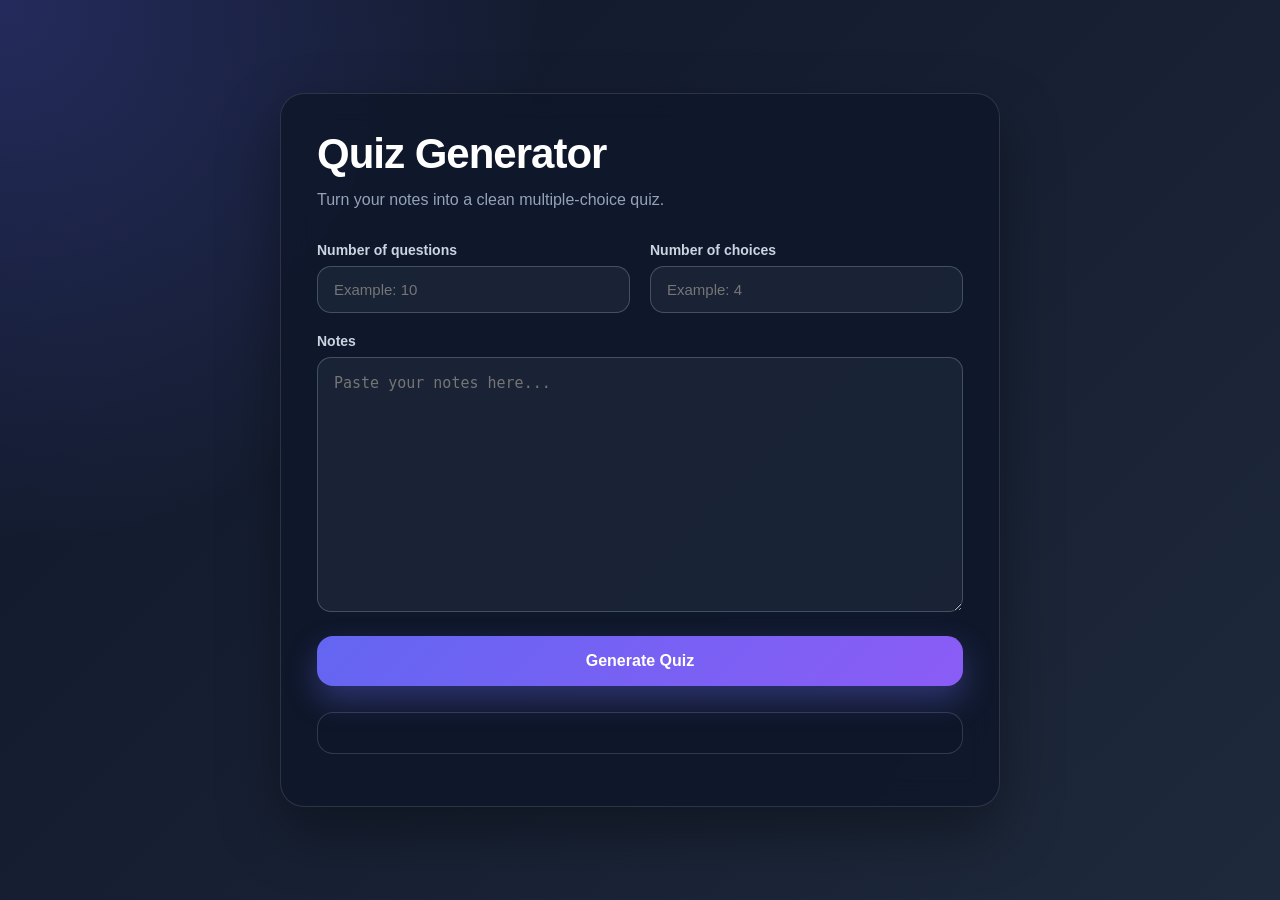
==== docs/index.html @ 702b1662 "moved html to docs folder" ====
<!-- WEBSITE LAYOUT GENERATED BY CHATGPT-->
<!-- JAVASCRIPT WRITTEN BY ME WITH THE HELP OF GPT-->

<!DOCTYPE html>
<html>

<head>
  <title>Java Webpage</title>

  <style>
    * {
      box-sizing: border-box;
    }

    body {
      margin: 0;
      min-height: 100vh;
      font-family: Arial, Helvetica, sans-serif;
      background:
        radial-gradient(circle at top left, rgba(99, 102, 241, 0.25), transparent 35%),
        linear-gradient(135deg, #0f172a, #1e293b);
      color: #e5e7eb;
      display: flex;
      justify-content: center;
      align-items: center;
      padding: 40px 20px;
    }

    .container {
      width: 100%;
      max-width: 720px;
    }

    .card {
      background: rgba(15, 23, 42, 0.85);
      border: 1px solid rgba(255, 255, 255, 0.12);
      border-radius: 24px;
      padding: 36px;
      box-shadow: 0 25px 60px rgba(0, 0, 0, 0.35);
      backdrop-filter: blur(14px);
    }

    h1 {
      margin: 0 0 10px;
      font-size: 42px;
      letter-spacing: -1px;
      color: #ffffff;
    }

    .subtitle {
      margin: 0 0 30px;
      color: #94a3b8;
      font-size: 16px;
      line-height: 1.5;
    }

    form {
      display: grid;
      gap: 20px;
    }

    .row {
      display: grid;
      grid-template-columns: 1fr 1fr;
      gap: 20px;
    }

    .field {
      display: flex;
      flex-direction: column;
      gap: 8px;
    }

    label {
      font-size: 14px;
      font-weight: 700;
      color: #cbd5e1;
    }

    input,
    textarea {
      width: 100%;
      border: 1px solid rgba(148, 163, 184, 0.35);
      border-radius: 14px;
      padding: 14px 16px;
      background: rgba(30, 41, 59, 0.75);
      color: #f8fafc;
      font-size: 15px;
      outline: none;
      transition: border-color 0.2s ease, box-shadow 0.2s ease, background 0.2s ease;
    }

    input:focus,
    textarea:focus {
      border-color: #818cf8;
      box-shadow: 0 0 0 4px rgba(129, 140, 248, 0.18);
      background: rgba(30, 41, 59, 0.95);
    }

    textarea {
      min-height: 220px;
      resize: vertical;
      line-height: 1.5;
    }

    button {
      margin-top: 24px;
      width: 100%;
      border: none;
      border-radius: 16px;
      padding: 16px 20px;
      background: linear-gradient(135deg, #6366f1, #8b5cf6);
      color: white;
      font-size: 16px;
      font-weight: 800;
      cursor: pointer;
      box-shadow: 0 14px 30px rgba(99, 102, 241, 0.35);
      transition: transform 0.2s ease, box-shadow 0.2s ease, opacity 0.2s ease;
    }

    button:hover {
      transform: translateY(-2px);
      box-shadow: 0 18px 40px rgba(99, 102, 241, 0.45);
    }

    button:active {
      transform: translateY(0);
      opacity: 0.9;
    }

    #result {
      margin-top: 26px;
      padding: 20px;
      border-radius: 16px;
      background: rgba(15, 23, 42, 0.7);
      border: 1px solid rgba(148, 163, 184, 0.25);
      color: #e2e8f0;
      line-height: 1.6;
      white-space: pre-wrap;
    }

    @media (max-width: 650px) {
      .card {
        padding: 26px;
      }

      h1 {
        font-size: 34px;
      }

      .row {
        grid-template-columns: 1fr;
      }
    }
  </style>
</head>

<body>
  <div class="container">
    <div class="card">
      <h1>Quiz Generator</h1>
      <p class="subtitle">Turn your notes into a clean multiple-choice quiz.</p>

      <form>
        <div class="row">
          <div class="field">
            <label for="numQuestions">Number of questions</label>
            <input type="text" id="numQuestions" name="numQuestions" size="5" placeholder="Example: 10">
          </div>

          <div class="field">
            <label for="numChoices">Number of choices</label>
            <input type="text" id="numChoices" name="numChoices" maxlength="10" size="5" placeholder="Example: 4">
          </div>
        </div>

        <div class="field">
          <label for="notes">Notes</label>
          <textarea id="notes" name="notes" rows="10" cols="30" placeholder="Paste your notes here..."></textarea>
        </div>
      </form>

      <button onclick="send()">Generate Quiz</button>

      <p id="result"></p>
    </div>
  </div>

  <script>
    async function send() {
      const numQuestions = document.getElementById("numQuestions").value;
      const numChoices = document.getElementById("numChoices").value;
      const notes = document.getElementById("notes").value;

      const response = await fetch("https://harvest-oversight-tropics.ngrok-free.dev/api/message", {
        method: "POST",
        headers: {
          "Content-Type": "application/json"
        },
        body: JSON.stringify({
          numQuestions: numQuestions,
          numChoices: numChoices,
          notes: notes
        })
      })
      const data = await response.json();

      document.getElementById("result").innerText = data.reply;
    }
  </script>
</body>

</html>
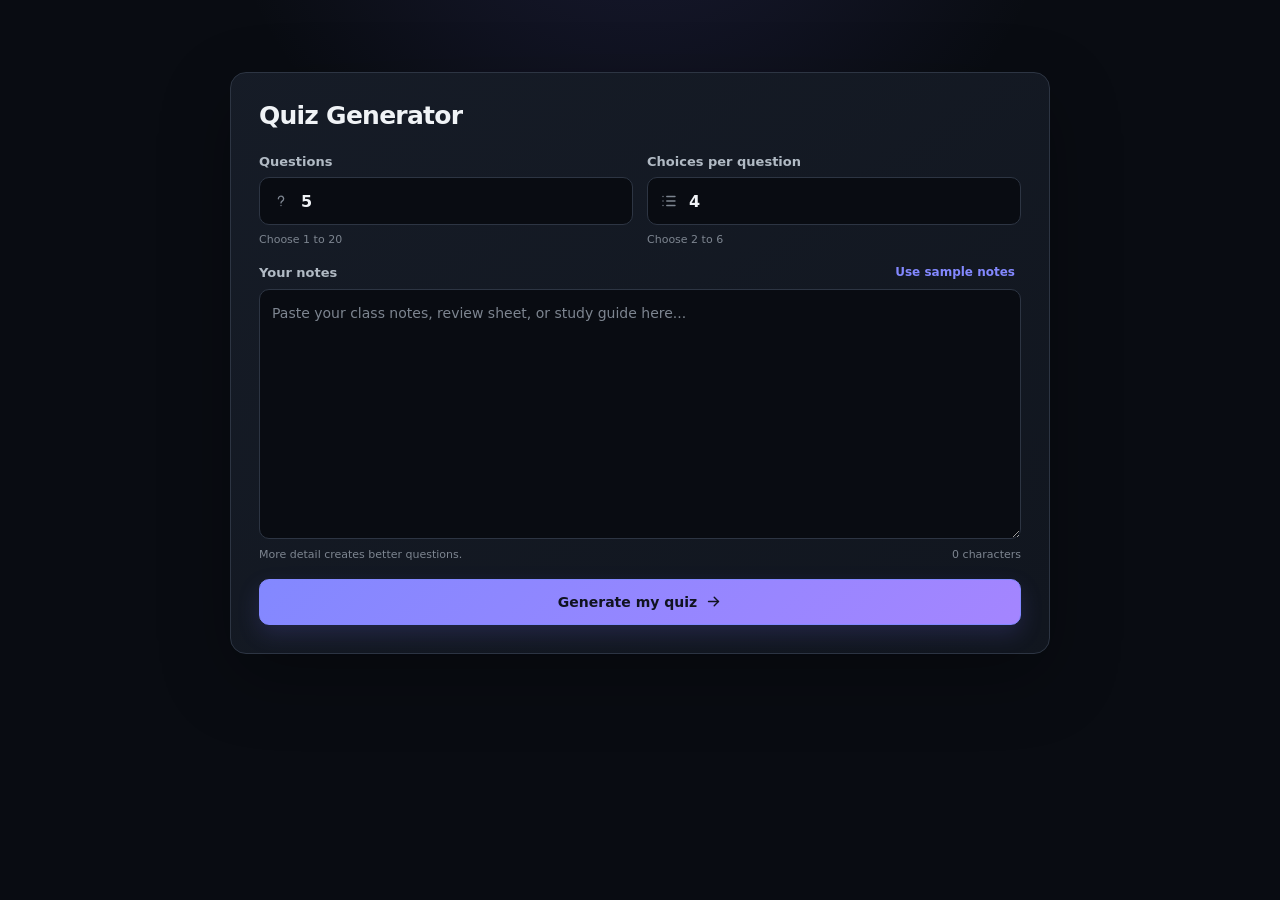
==== commit a4122965: "completely revamped website" ====
--- a/docs/index.html
+++ b/docs/index.html
@@ -1,198 +1,158 @@
-<!-- WEBSITE LAYOUT GENERATED BY CHATGPT-->
-<!-- JAVASCRIPT WRITTEN BY ME WITH THE HELP OF GPT-->
+<!-- WEBSITE DESIGN GENERATED WITH HELP FROM CHATGPT -->
+<!-- JAVASCRIPT WRITTEN BY ME WITH THE HELP OF GPT -->
 
 <!DOCTYPE html>
-<html>
+<html lang="en">
 
 <head>
-  <title>Java Webpage</title>
-
-  <style>
-    * {
-      box-sizing: border-box;
-    }
-
-    body {
-      margin: 0;
-      min-height: 100vh;
-      font-family: Arial, Helvetica, sans-serif;
-      background:
-        radial-gradient(circle at top left, rgba(99, 102, 241, 0.25), transparent 35%),
-        linear-gradient(135deg, #0f172a, #1e293b);
-      color: #e5e7eb;
-      display: flex;
-      justify-content: center;
-      align-items: center;
-      padding: 40px 20px;
-    }
-
-    .container {
-      width: 100%;
-      max-width: 720px;
-    }
-
-    .card {
-      background: rgba(15, 23, 42, 0.85);
-      border: 1px solid rgba(255, 255, 255, 0.12);
-      border-radius: 24px;
-      padding: 36px;
-      box-shadow: 0 25px 60px rgba(0, 0, 0, 0.35);
-      backdrop-filter: blur(14px);
-    }
-
-    h1 {
-      margin: 0 0 10px;
-      font-size: 42px;
-      letter-spacing: -1px;
-      color: #ffffff;
-    }
-
-    .subtitle {
-      margin: 0 0 30px;
-      color: #94a3b8;
-      font-size: 16px;
-      line-height: 1.5;
-    }
-
-    form {
-      display: grid;
-      gap: 20px;
-    }
-
-    .row {
-      display: grid;
-      grid-template-columns: 1fr 1fr;
-      gap: 20px;
-    }
-
-    .field {
-      display: flex;
-      flex-direction: column;
-      gap: 8px;
-    }
-
-    label {
-      font-size: 14px;
-      font-weight: 700;
-      color: #cbd5e1;
-    }
-
-    input,
-    textarea {
-      width: 100%;
-      border: 1px solid rgba(148, 163, 184, 0.35);
-      border-radius: 14px;
-      padding: 14px 16px;
-      background: rgba(30, 41, 59, 0.75);
-      color: #f8fafc;
-      font-size: 15px;
-      outline: none;
-      transition: border-color 0.2s ease, box-shadow 0.2s ease, background 0.2s ease;
-    }
-
-    input:focus,
-    textarea:focus {
-      border-color: #818cf8;
-      box-shadow: 0 0 0 4px rgba(129, 140, 248, 0.18);
-      background: rgba(30, 41, 59, 0.95);
-    }
-
-    textarea {
-      min-height: 220px;
-      resize: vertical;
-      line-height: 1.5;
-    }
-
-    button {
-      margin-top: 24px;
-      width: 100%;
-      border: none;
-      border-radius: 16px;
-      padding: 16px 20px;
-      background: linear-gradient(135deg, #6366f1, #8b5cf6);
-      color: white;
-      font-size: 16px;
-      font-weight: 800;
-      cursor: pointer;
-      box-shadow: 0 14px 30px rgba(99, 102, 241, 0.35);
-      transition: transform 0.2s ease, box-shadow 0.2s ease, opacity 0.2s ease;
-    }
-
-    button:hover {
-      transform: translateY(-2px);
-      box-shadow: 0 18px 40px rgba(99, 102, 241, 0.45);
-    }
-
-    button:active {
-      transform: translateY(0);
-      opacity: 0.9;
-    }
-
-    #result {
-      margin-top: 26px;
-      padding: 20px;
-      border-radius: 16px;
-      background: rgba(15, 23, 42, 0.7);
-      border: 1px solid rgba(148, 163, 184, 0.25);
-      color: #e2e8f0;
-      line-height: 1.6;
-      white-space: pre-wrap;
-    }
-
-    @media (max-width: 650px) {
-      .card {
-        padding: 26px;
-      }
-
-      h1 {
-        font-size: 34px;
-      }
-
-      .row {
-        grid-template-columns: 1fr;
-      }
-    }
-  </style>
+  <meta charset="UTF-8">
+  <meta name="viewport" content="width=device-width, initial-scale=1.0">
+  <meta name="description" content="Generate a multiple-choice quiz from your notes.">
+  <title>Quiz Generator</title>
+  <link rel="stylesheet" href="styles.css">
 </head>
 
 <body>
-  <div class="container">
-    <div class="card">
-      <h1>Quiz Generator</h1>
-      <p class="subtitle">Turn your notes into a clean multiple-choice quiz.</p>
-
-      <form>
-        <div class="row">
-          <div class="field">
-            <label for="numQuestions">Number of questions</label>
-            <input type="text" id="numQuestions" name="numQuestions" size="5" placeholder="Example: 10">
-          </div>
-
-          <div class="field">
-            <label for="numChoices">Number of choices</label>
-            <input type="text" id="numChoices" name="numChoices" maxlength="10" size="5" placeholder="Example: 4">
-          </div>
-        </div>
-
-        <div class="field">
-          <label for="notes">Notes</label>
-          <textarea id="notes" name="notes" rows="10" cols="30" placeholder="Paste your notes here..."></textarea>
-        </div>
+  <main class="page-shell">
+    <section class="builder-card" aria-labelledby="builderTitle">
+      <h1 id="builderTitle">Quiz Generator</h1>
+
+      <form id="quizForm">
+        <div class="settings-grid">
+          <label class="field">
+            <span class="field-label">Questions</span>
+            <span class="input-wrap">
+              <svg viewBox="0 0 24 24" aria-hidden="true"><path d="M8.5 9a3.5 3.5 0 1 1 5.4 2.9c-1.1.7-1.9 1.3-1.9 2.6"></path><path d="M12 18h.01"></path></svg>
+              <input type="number" id="numQuestions" name="numQuestions" min="1" max="20" value="5" inputmode="numeric" aria-describedby="questionsHint">
+            </span>
+            <small id="questionsHint">Choose 1 to 20</small>
+          </label>
+
+          <label class="field">
+            <span class="field-label">Choices per question</span>
+            <span class="input-wrap">
+              <svg viewBox="0 0 24 24" aria-hidden="true"><path d="M9 6h11"></path><path d="M9 12h11"></path><path d="M9 18h11"></path><path d="M4 6h.01"></path><path d="M4 12h.01"></path><path d="M4 18h.01"></path></svg>
+              <input type="number" id="numChoices" name="numChoices" min="2" max="6" value="4" inputmode="numeric" aria-describedby="choicesHint">
+            </span>
+            <small id="choicesHint">Choose 2 to 6</small>
+          </label>
+        </div>
+
+        <div class="field notes-field">
+          <span class="notes-heading">
+            <label class="field-label" for="notes">Your notes</label>
+            <button type="button" class="sample-button" onclick="fillExampleNotes()">Use sample notes</button>
+          </span>
+          <textarea id="notes" name="notes" rows="10" placeholder="Paste your class notes, review sheet, or study guide here..." aria-describedby="notesHint"></textarea>
+          <span class="notes-footer">
+            <small id="notesHint">More detail creates better questions.</small>
+            <small id="characterCount">0 characters</small>
+          </span>
+        </div>
+
+        <button type="submit" id="generateButton" class="generate-button">
+          <span class="button-loader" aria-hidden="true"></span>
+          <span id="generateButtonText">Generate my quiz</span>
+          <svg class="button-arrow" viewBox="0 0 24 24" aria-hidden="true"><path d="M5 12h14"></path><path d="m13 6 6 6-6 6"></path></svg>
+        </button>
       </form>
 
-      <button onclick="send()">Generate Quiz</button>
-
-      <p id="result"></p>
-    </div>
-  </div>
+      <div id="loadingText" class="status-banner hidden" role="status" aria-live="polite">
+        <span class="status-banner-icon" aria-hidden="true"></span>
+        <span id="statusMessage">Generating your quiz...</span>
+      </div>
+    </section>
+
+    <section id="quizShell" class="quiz-shell hidden" aria-labelledby="questionText">
+      <div class="quiz-header">
+        <div class="score-pill">
+          <span>Score</span>
+          <strong><span id="scoreText">0</span><small id="scoreTotal">/ 0</small></strong>
+        </div>
+      </div>
+
+      <div class="progress-group">
+        <div class="progress-meta">
+          <p id="progressText">Question 1 of 5</p>
+          <p id="progressPercent">20% complete</p>
+        </div>
+        <div class="progress-track" aria-hidden="true">
+          <div id="progressFill"></div>
+        </div>
+      </div>
+
+      <div class="question-card">
+        <div class="question-heading">
+          <span class="question-mark" aria-hidden="true">?</span>
+          <h3 id="questionText"></h3>
+        </div>
+
+        <div id="choices" class="choices-grid"></div>
+
+        <p id="feedback" class="feedback" aria-live="polite"></p>
+
+        <div class="quiz-actions">
+          <button type="button" id="backButton" class="secondary-button" onclick="goBack()">
+            <svg viewBox="0 0 24 24" aria-hidden="true"><path d="M19 12H5"></path><path d="m11 18-6-6 6-6"></path></svg>
+            <span>Back</span>
+          </button>
+
+          <button type="button" id="primaryQuizButton" class="primary-button" onclick="handlePrimaryQuizButton()">
+            Check answer
+            <svg viewBox="0 0 24 24" aria-hidden="true"><path d="M5 12h14"></path><path d="m13 6 6 6-6 6"></path></svg>
+          </button>
+        </div>
+      </div>
+    </section>
+  </main>
 
   <script>
+    let currentQuiz = null;
+    let currentQuestionIndex = 0;
+    let selectedAnswers = [];
+    let checkedQuestions = [];
+    let score = 0;
+    let isGenerating = false;
+
+    document.getElementById("quizForm").addEventListener("submit", function (event) {
+      event.preventDefault();
+      requestQuiz();
+    });
+
+    document.getElementById("notes").addEventListener("input", updateCharacterCount);
+
+    async function requestQuiz() {
+      if (isGenerating || !validateQuizRequest()) {
+        return;
+      }
+
+      setGenerating(true);
+
+      try {
+        await send();
+        showStatus("success", "Your quiz is ready. Work through each question and check your answer.");
+        document.getElementById("quizShell").scrollIntoView({ behavior: "smooth", block: "start" });
+      } catch (error) {
+        console.error(error);
+        showStatus("error", "We could not build that quiz. Check your connection and try again.");
+      } finally {
+        setGenerating(false);
+      }
+    }
+
     async function send() {
       const numQuestions = document.getElementById("numQuestions").value;
       const numChoices = document.getElementById("numChoices").value;
       const notes = document.getElementById("notes").value;
 
-      const response = await fetch("https://harvest-oversight-tropics.ngrok-free.dev/api/message", {
+      //chatgpt generated to be able to have github pages send to differentiate github pages vs local
+      const API_BASE =
+        location.hostname === "localhost" || location.hostname === "127.0.0.1"
+          ? ""
+          : "https://harvest-oversight-tropics.ngrok-free.dev";
+
+      //inspired by chatgpt - gave me an example
+      const response = await fetch(`${API_BASE}/api/message`, {
         method: "POST",
         headers: {
           "Content-Type": "application/json"
@@ -205,9 +165,333 @@
       })
       const data = await response.json();
 
-      document.getElementById("result").innerText = data.reply;
+      currentQuiz = JSON.parse(data.reply);
+      currentQuiz = normalizeQuiz(currentQuiz);
+      currentQuestionIndex = 0;
+      selectedAnswers = new Array(currentQuiz.questions.length).fill(null);
+      checkedQuestions = new Array(currentQuiz.questions.length).fill(false);
+      score = 0;
+
+      document.getElementById("quizShell").classList.remove("hidden");
+      document.getElementById("scoreText").textContent = "0";
+      document.getElementById("scoreTotal").textContent = "/ " + currentQuiz.questions.length;
+      document.getElementById("loadingText").classList.add("hidden");
+
+      showQuestion();
+    }
+
+    function normalizeQuiz(quiz) {
+      if (!quiz || !Array.isArray(quiz.questions) || quiz.questions.length === 0) {
+        throw new Error("The generated quiz did not contain any questions.");
+      }
+
+      quiz.questions.forEach(function (question) {
+        const answerIndex = Number(question.answerIndex);
+
+        if (
+          !question.question ||
+          !Array.isArray(question.choices) ||
+          question.choices.length < 2 ||
+          !Number.isInteger(answerIndex) ||
+          answerIndex < 0 ||
+          answerIndex >= question.choices.length
+        ) {
+          throw new Error("The generated quiz contained an invalid question.");
+        }
+
+        question.answerIndex = answerIndex;
+      });
+
+      return quiz;
+    }
+
+    function validateQuizRequest() {
+      const numQuestions = Number(document.getElementById("numQuestions").value);
+      const numChoices = Number(document.getElementById("numChoices").value);
+      const notes = document.getElementById("notes").value.trim();
+
+      if (!Number.isInteger(numQuestions) || numQuestions < 1 || numQuestions > 20) {
+        showStatus("error", "Choose between 1 and 20 questions.");
+        return false;
+      }
+
+      if (!Number.isInteger(numChoices) || numChoices < 2 || numChoices > 6) {
+        showStatus("error", "Choose between 2 and 6 answer choices.");
+        return false;
+      }
+
+      if (notes.length < 20) {
+        showStatus("error", "Add a little more detail to your notes before generating a quiz.");
+        return false;
+      }
+
+      return true;
+    }
+
+    function setGenerating(generating) {
+      isGenerating = generating;
+
+      const button = document.getElementById("generateButton");
+      const buttonText = document.getElementById("generateButtonText");
+
+      button.disabled = generating;
+      button.classList.toggle("is-loading", generating);
+      button.setAttribute("aria-busy", generating);
+      buttonText.textContent = generating ? "Building your quiz..." : "Generate my quiz";
+
+      if (generating) {
+        showStatus("loading", "Generating your quiz. This can take a few seconds...");
+      }
+    }
+
+    function showStatus(type, message) {
+      const status = document.getElementById("loadingText");
+
+      status.className = "status-banner status-" + type;
+      document.getElementById("statusMessage").textContent = message;
+    }
+
+    function fillExampleNotes() {
+      document.getElementById("notes").value =
+        "Mitochondria are organelles that produce ATP through cellular respiration. The nucleus stores DNA and directs cell activities. Ribosomes build proteins. The cell membrane controls which materials enter and leave the cell. Plant cells also have chloroplasts, which use sunlight during photosynthesis.";
+      updateCharacterCount();
+      showStatus("info", "Sample biology notes added. You can edit them or generate a quiz.");
+    }
+
+    function updateCharacterCount() {
+      const length = document.getElementById("notes").value.length;
+      document.getElementById("characterCount").textContent =
+        length + (length === 1 ? " character" : " characters");
+    }
+
+    function showQuestion() {
+      const question = currentQuiz.questions[currentQuestionIndex];
+      const choicesDiv = document.getElementById("choices");
+      const feedback = document.getElementById("feedback");
+      const backButton = document.getElementById("backButton");
+      const primaryButton = document.getElementById("primaryQuizButton");
+      const questionNumber = currentQuestionIndex + 1;
+      const progress = Math.round((questionNumber / currentQuiz.questions.length) * 100);
+
+      document.getElementById("progressText").textContent =
+        "Question " + questionNumber + " of " + currentQuiz.questions.length;
+      document.getElementById("progressPercent").textContent = progress + "% complete";
+      document.getElementById("questionText").textContent = question.question;
+      document.getElementById("progressFill").style.width = progress + "%";
+      document.getElementById("scoreText").textContent = score;
+
+      choicesDiv.innerHTML = "";
+      feedback.textContent = "";
+      feedback.className = "feedback";
+
+      backButton.disabled = currentQuestionIndex === 0;
+      backButton.querySelector("span").textContent = "Back";
+      backButton.onclick = goBack;
+      primaryButton.onclick = handlePrimaryQuizButton;
+
+      if (checkedQuestions[currentQuestionIndex]) {
+        primaryButton.textContent =
+          currentQuestionIndex === currentQuiz.questions.length - 1
+            ? "Finish quiz"
+            : "Next question";
+      } else {
+        primaryButton.textContent = "Check answer";
+      }
+
+      appendArrowIcon(primaryButton);
+      primaryButton.disabled =
+        !checkedQuestions[currentQuestionIndex] && selectedAnswers[currentQuestionIndex] === null;
+
+      question.choices.forEach(function (choice, index) {
+        const button = document.createElement("button");
+        const choiceLetter = document.createElement("span");
+        const choiceText = document.createElement("span");
+
+        button.type = "button";
+        button.className = "answer-button";
+        button.setAttribute("aria-pressed", selectedAnswers[currentQuestionIndex] === index);
+
+        choiceLetter.className = "choice-letter";
+        choiceLetter.textContent = String.fromCharCode(65 + index);
+        choiceText.textContent = choice;
+
+        button.appendChild(choiceLetter);
+        button.appendChild(choiceText);
+
+        if (selectedAnswers[currentQuestionIndex] === index) {
+          button.classList.add("selected");
+        }
+
+        if (checkedQuestions[currentQuestionIndex]) {
+          button.disabled = true;
+          applyAnswerColor(button, index, question);
+        }
+
+        button.onclick = function () {
+          chooseAnswer(index);
+        };
+
+        choicesDiv.appendChild(button);
+      });
+
+      if (checkedQuestions[currentQuestionIndex]) {
+        showSavedFeedback();
+      }
+    }
+
+    function appendArrowIcon(button) {
+      button.insertAdjacentHTML(
+        "beforeend",
+        '<svg viewBox="0 0 24 24" aria-hidden="true"><path d="M5 12h14"></path><path d="m13 6 6 6-6 6"></path></svg>'
+      );
+    }
+
+    function chooseAnswer(index) {
+      if (checkedQuestions[currentQuestionIndex]) {
+        return;
+      }
+
+      selectedAnswers[currentQuestionIndex] = index;
+
+      const buttons = document.querySelectorAll(".answer-button");
+
+      buttons.forEach(function (button) {
+        button.classList.remove("selected");
+        button.setAttribute("aria-pressed", "false");
+      });
+
+      buttons[index].classList.add("selected");
+      buttons[index].setAttribute("aria-pressed", "true");
+      document.getElementById("primaryQuizButton").disabled = false;
+    }
+
+    function handlePrimaryQuizButton() {
+      if (!checkedQuestions[currentQuestionIndex]) {
+        checkAnswer();
+        return;
+      }
+
+      if (currentQuestionIndex === currentQuiz.questions.length - 1) {
+        showFinalScore();
+        return;
+      }
+
+      currentQuestionIndex++;
+      showQuestion();
+    }
+
+    function checkAnswer() {
+      const selectedIndex = selectedAnswers[currentQuestionIndex];
+      const feedback = document.getElementById("feedback");
+
+      if (selectedIndex === null) {
+        feedback.textContent = "Choose an answer first.";
+        feedback.className = "feedback feedback-incorrect";
+        return;
+      }
+
+      checkedQuestions[currentQuestionIndex] = true;
+      recalculateScore();
+      showQuestion();
+    }
+
+    function applyAnswerColor(button, index, question) {
+      const selectedIndex = selectedAnswers[currentQuestionIndex];
+      const correctIndex = Number(question.answerIndex);
+
+      if (index === correctIndex) {
+        button.classList.add("correct");
+      }
+
+      if (index === selectedIndex && selectedIndex !== correctIndex) {
+        button.classList.add("incorrect");
+      }
+    }
+
+    function showSavedFeedback() {
+      const question = currentQuiz.questions[currentQuestionIndex];
+      const selectedIndex = selectedAnswers[currentQuestionIndex];
+      const correctIndex = Number(question.answerIndex);
+      const feedback = document.getElementById("feedback");
+
+      if (selectedIndex === correctIndex) {
+        feedback.textContent = "Correct. " + (question.explanation || "");
+        feedback.className = "feedback feedback-correct";
+      } else {
+        feedback.textContent =
+          "Not quite. The correct answer is " +
+          question.choices[correctIndex] +
+          ". " +
+          (question.explanation || "");
+        feedback.className = "feedback feedback-incorrect";
+      }
+    }
+
+    function goBack() {
+      if (currentQuestionIndex === 0) {
+        return;
+      }
+
+      currentQuestionIndex--;
+      showQuestion();
+    }
+
+    function recalculateScore() {
+      score = 0;
+
+      currentQuiz.questions.forEach(function (question, index) {
+        if (
+          checkedQuestions[index] &&
+          Number(selectedAnswers[index]) === Number(question.answerIndex)
+        ) {
+          score++;
+        }
+      });
+
+      document.getElementById("scoreText").textContent = score;
+    }
+
+    function showFinalScore() {
+      const percent = Math.round((score / currentQuiz.questions.length) * 100);
+
+      document.getElementById("progressText").textContent = "Quiz complete";
+      document.getElementById("progressPercent").textContent = "100% complete";
+      document.getElementById("questionText").textContent =
+        "You scored " + score + " out of " + currentQuiz.questions.length + ".";
+      document.getElementById("progressFill").style.width = "100%";
+      document.getElementById("choices").innerHTML =
+        '<div class="final-card">' +
+        '<p class="final-percent">' + percent + '%</p>' +
+        '<p class="final-label">Final score</p>' +
+        '</div>';
+      document.getElementById("feedback").textContent = "";
+
+      const backButton = document.getElementById("backButton");
+      const primaryButton = document.getElementById("primaryQuizButton");
+
+      backButton.disabled = false;
+      backButton.querySelector("span").textContent = "Review answers";
+      backButton.onclick = reviewAnswers;
+      primaryButton.textContent = "Restart quiz";
+      appendArrowIcon(primaryButton);
+      primaryButton.disabled = false;
+      primaryButton.onclick = restartQuiz;
+    }
+
+    function reviewAnswers() {
+      showQuestion();
+    }
+
+    function restartQuiz() {
+      currentQuestionIndex = 0;
+      selectedAnswers = new Array(currentQuiz.questions.length).fill(null);
+      checkedQuestions = new Array(currentQuiz.questions.length).fill(false);
+      score = 0;
+
+      document.getElementById("scoreText").textContent = "0";
+      showQuestion();
     }
   </script>
 </body>
 
-</html>+</html>
--- a/docs/styles.css
+++ b/docs/styles.css
@@ -0,0 +1,606 @@
+:root {
+  --background: #090c12;
+  --surface: #141923;
+  --surface-raised: #1b2230;
+  --surface-hover: #212a39;
+  --border: #2d3543;
+  --border-soft: #232a36;
+  --text: #f0f3f6;
+  --text-soft: #b1bac4;
+  --muted: #7d8590;
+  --accent: #8388ff;
+  --accent-hover: #9ba0ff;
+  --accent-soft: rgba(124, 131, 255, 0.14);
+  --success: #56d498;
+  --success-soft: rgba(86, 212, 152, 0.12);
+  --error: #ff8585;
+  --error-soft: rgba(255, 133, 133, 0.12);
+}
+
+* {
+  box-sizing: border-box;
+}
+
+html {
+  scroll-behavior: smooth;
+}
+
+body {
+  min-height: 100vh;
+  margin: 0;
+  background:
+    radial-gradient(circle at 50% -180px, rgba(102, 96, 210, 0.18), transparent 430px),
+    var(--background);
+  color: var(--text);
+  font-family: Inter, ui-sans-serif, system-ui, -apple-system, BlinkMacSystemFont, "Segoe UI", sans-serif;
+}
+
+button,
+input,
+textarea {
+  font: inherit;
+}
+
+button {
+  cursor: pointer;
+}
+
+.hidden {
+  display: none !important;
+}
+
+.page-shell {
+  width: min(820px, calc(100% - 32px));
+  margin: 0 auto;
+  padding: 72px 0 32px;
+}
+
+.builder-card,
+.quiz-shell {
+  border: 1px solid var(--border);
+  border-radius: 16px;
+  background: linear-gradient(145deg, rgba(22, 28, 39, 0.98), rgba(17, 22, 31, 0.98));
+  box-shadow: 0 24px 70px rgba(0, 0, 0, 0.28);
+}
+
+.builder-card {
+  padding: 28px;
+}
+
+h1,
+h3,
+p {
+  margin-top: 0;
+}
+
+h1 {
+  margin-bottom: 24px;
+  color: var(--text);
+  font-size: 25px;
+  font-weight: 700;
+  letter-spacing: -0.03em;
+}
+
+form {
+  display: grid;
+  gap: 18px;
+}
+
+.settings-grid {
+  display: grid;
+  grid-template-columns: repeat(2, minmax(0, 1fr));
+  gap: 14px;
+}
+
+.field {
+  display: grid;
+  gap: 8px;
+}
+
+.field-label {
+  color: var(--text-soft);
+  font-size: 13px;
+  font-weight: 600;
+}
+
+.input-wrap {
+  display: flex;
+  height: 48px;
+  border: 1px solid var(--border);
+  border-radius: 10px;
+  align-items: center;
+  gap: 9px;
+  background: var(--background);
+  padding: 0 12px;
+  transition: border-color 150ms ease, box-shadow 150ms ease;
+}
+
+.input-wrap:focus-within,
+textarea:focus {
+  border-color: var(--accent);
+  box-shadow: 0 0 0 3px rgba(124, 131, 255, 0.15);
+}
+
+.input-wrap svg {
+  width: 18px;
+  height: 18px;
+  flex: 0 0 auto;
+  fill: none;
+  stroke: var(--muted);
+  stroke-linecap: round;
+  stroke-linejoin: round;
+  stroke-width: 1.8;
+}
+
+input {
+  width: 100%;
+  border: 0;
+  outline: 0;
+  background: transparent;
+  color: var(--text);
+  font-weight: 600;
+}
+
+small {
+  color: var(--muted);
+  font-size: 11px;
+}
+
+.notes-field {
+  gap: 9px;
+}
+
+.notes-heading,
+.notes-footer {
+  display: flex;
+  align-items: center;
+  justify-content: space-between;
+  gap: 12px;
+}
+
+.sample-button {
+  border: 0;
+  background: transparent;
+  color: var(--accent);
+  font-size: 12px;
+  font-weight: 600;
+  transition: color 150ms ease;
+}
+
+.sample-button:hover {
+  color: var(--accent-hover);
+}
+
+textarea {
+  width: 100%;
+  min-height: 190px;
+  resize: vertical;
+  border: 1px solid var(--border);
+  border-radius: 10px;
+  outline: 0;
+  background: var(--background);
+  color: var(--text);
+  font-size: 14px;
+  line-height: 1.6;
+  padding: 12px;
+  transition: border-color 150ms ease, box-shadow 150ms ease;
+}
+
+textarea::placeholder {
+  color: var(--muted);
+}
+
+.generate-button,
+.primary-button,
+.secondary-button {
+  display: inline-flex;
+  min-height: 46px;
+  border-radius: 10px;
+  align-items: center;
+  justify-content: center;
+  gap: 8px;
+  font-size: 14px;
+  font-weight: 700;
+  transition: background 150ms ease, border-color 150ms ease, opacity 150ms ease;
+}
+
+.generate-button,
+.primary-button {
+  border: 1px solid var(--accent);
+  background: linear-gradient(135deg, var(--accent), #a485ff);
+  box-shadow: 0 9px 22px rgba(111, 104, 236, 0.18);
+  color: #101321;
+}
+
+.generate-button:hover,
+.primary-button:hover {
+  border-color: var(--accent-hover);
+  background: linear-gradient(135deg, var(--accent-hover), #b49bff);
+  box-shadow: 0 12px 26px rgba(111, 104, 236, 0.25);
+}
+
+.button-arrow,
+.primary-button svg,
+.secondary-button svg {
+  width: 17px;
+  height: 17px;
+  fill: none;
+  stroke: currentColor;
+  stroke-linecap: round;
+  stroke-linejoin: round;
+  stroke-width: 2;
+}
+
+.button-loader {
+  display: none;
+  width: 16px;
+  height: 16px;
+  border: 2px solid rgba(16, 19, 33, 0.32);
+  border-top-color: #101321;
+  border-radius: 50%;
+  animation: spin 800ms linear infinite;
+}
+
+.generate-button.is-loading .button-loader {
+  display: block;
+}
+
+.generate-button.is-loading .button-arrow {
+  display: none;
+}
+
+button:disabled {
+  cursor: not-allowed;
+  opacity: 0.45;
+}
+
+@keyframes spin {
+  to {
+    transform: rotate(360deg);
+  }
+}
+
+.status-banner {
+  display: flex;
+  margin-top: 14px;
+  border: 1px solid;
+  border-radius: 8px;
+  align-items: center;
+  gap: 9px;
+  padding: 10px 11px;
+  font-size: 12px;
+  font-weight: 600;
+  line-height: 1.45;
+}
+
+.status-banner-icon {
+  width: 8px;
+  height: 8px;
+  flex: 0 0 auto;
+  border-radius: 50%;
+}
+
+.status-loading,
+.status-info {
+  border-color: rgba(124, 131, 255, 0.35);
+  background: var(--accent-soft);
+  color: #b9bdff;
+}
+
+.status-loading .status-banner-icon,
+.status-info .status-banner-icon {
+  background: var(--accent);
+}
+
+.status-loading .status-banner-icon {
+  animation: pulse 1.2s ease-in-out infinite;
+}
+
+.status-success {
+  border-color: rgba(86, 212, 152, 0.35);
+  background: var(--success-soft);
+  color: var(--success);
+}
+
+.status-success .status-banner-icon {
+  background: var(--success);
+}
+
+.status-error {
+  border-color: rgba(255, 133, 133, 0.35);
+  background: var(--error-soft);
+  color: var(--error);
+}
+
+.status-error .status-banner-icon {
+  background: var(--error);
+}
+
+@keyframes pulse {
+  50% {
+    opacity: 0.35;
+  }
+}
+
+.quiz-shell {
+  margin-top: 18px;
+  padding: 24px;
+  scroll-margin-top: 20px;
+}
+
+.quiz-header {
+  display: flex;
+  justify-content: flex-end;
+}
+
+.score-pill {
+  display: flex;
+  min-width: 112px;
+  border: 1px solid var(--border);
+  border-radius: 10px;
+  align-items: center;
+  justify-content: space-between;
+  gap: 10px;
+  background: var(--background);
+  padding: 9px 11px;
+}
+
+.score-pill > span {
+  color: var(--muted);
+  font-size: 10px;
+  font-weight: 700;
+  letter-spacing: 0.1em;
+  text-transform: uppercase;
+}
+
+.score-pill strong {
+  color: var(--accent-hover);
+  font-size: 18px;
+}
+
+.score-pill small {
+  margin-left: 2px;
+}
+
+.progress-group {
+  margin: 16px 0;
+}
+
+.progress-meta {
+  display: flex;
+  align-items: center;
+  justify-content: space-between;
+}
+
+.progress-meta p {
+  margin-bottom: 7px;
+  color: var(--muted);
+  font-size: 11px;
+  font-weight: 700;
+  letter-spacing: 0.06em;
+  text-transform: uppercase;
+}
+
+.progress-track {
+  height: 5px;
+  overflow: hidden;
+  border-radius: 99px;
+  background: var(--border);
+}
+
+#progressFill {
+  width: 0;
+  height: 100%;
+  border-radius: inherit;
+  background: var(--accent);
+  transition: width 220ms ease;
+}
+
+.question-card {
+  border: 1px solid var(--border-soft);
+  border-radius: 12px;
+  background: rgba(9, 12, 18, 0.72);
+  padding: 20px;
+}
+
+.question-heading {
+  display: flex;
+  margin-bottom: 17px;
+  align-items: flex-start;
+  gap: 10px;
+}
+
+.question-mark {
+  display: grid;
+  width: 27px;
+  height: 27px;
+  flex: 0 0 auto;
+  border-radius: 7px;
+  background: var(--accent-soft);
+  color: var(--accent-hover);
+  font-size: 13px;
+  font-weight: 800;
+  place-items: center;
+}
+
+h3 {
+  margin: 2px 0 0;
+  color: var(--text);
+  font-size: 17px;
+  font-weight: 700;
+  line-height: 1.45;
+}
+
+.choices-grid {
+  display: grid;
+  gap: 9px;
+}
+
+.answer-button {
+  display: flex;
+  width: 100%;
+  min-height: 51px;
+  border: 1px solid var(--border);
+  border-radius: 9px;
+  align-items: center;
+  gap: 10px;
+  background: var(--surface);
+  color: var(--text-soft);
+  padding: 9px 10px;
+  text-align: left;
+  font-size: 14px;
+  font-weight: 600;
+  line-height: 1.4;
+  transition: border-color 150ms ease, background 150ms ease, color 150ms ease;
+}
+
+.answer-button:hover {
+  border-color: #484f9b;
+  background: var(--surface-hover);
+}
+
+.choice-letter {
+  display: grid;
+  width: 28px;
+  height: 28px;
+  flex: 0 0 auto;
+  border-radius: 7px;
+  background: var(--surface-raised);
+  color: var(--muted);
+  font-size: 12px;
+  font-weight: 700;
+  place-items: center;
+}
+
+.answer-button.selected {
+  border-color: var(--accent);
+  background: var(--accent-soft);
+  color: #d8daff;
+}
+
+.answer-button.selected .choice-letter {
+  background: var(--accent);
+  color: #101321;
+}
+
+.answer-button.correct {
+  border-color: rgba(86, 212, 152, 0.6);
+  background: var(--success-soft);
+  color: var(--success);
+}
+
+.answer-button.correct .choice-letter {
+  background: var(--success);
+  color: #102019;
+}
+
+.answer-button.incorrect {
+  border-color: rgba(255, 133, 133, 0.6);
+  background: var(--error-soft);
+  color: var(--error);
+}
+
+.answer-button.incorrect .choice-letter {
+  background: var(--error);
+  color: #271313;
+}
+
+.answer-button:disabled {
+  opacity: 1;
+}
+
+.feedback {
+  min-height: 19px;
+  margin: 13px 0 0;
+  font-size: 13px;
+  font-weight: 600;
+  line-height: 1.5;
+}
+
+.feedback-correct {
+  color: var(--success);
+}
+
+.feedback-incorrect {
+  color: var(--error);
+}
+
+.quiz-actions {
+  display: grid;
+  grid-template-columns: auto minmax(150px, 1fr);
+  gap: 10px;
+  margin-top: 17px;
+}
+
+.primary-button,
+.secondary-button {
+  padding: 0 16px;
+}
+
+.secondary-button {
+  border: 1px solid var(--border);
+  background: var(--surface);
+  color: var(--text-soft);
+}
+
+.secondary-button:hover {
+  border-color: #484f58;
+  background: var(--surface-hover);
+}
+
+.final-card {
+  padding: 22px 15px;
+  border: 1px solid var(--border);
+  border-radius: 10px;
+  background: linear-gradient(145deg, var(--surface-raised), var(--surface));
+  text-align: center;
+}
+
+.final-percent {
+  margin-bottom: 0;
+  color: var(--accent-hover);
+  font-size: 48px;
+  font-weight: 800;
+  letter-spacing: -0.08em;
+}
+
+.final-label {
+  margin: -2px 0 8px;
+  color: var(--muted);
+  font-size: 10px;
+  font-weight: 700;
+  letter-spacing: 0.12em;
+  text-transform: uppercase;
+}
+
+@media (max-width: 600px) {
+  .page-shell {
+    width: min(100% - 22px, 820px);
+    padding-top: 22px;
+  }
+
+  .builder-card,
+  .quiz-shell {
+    padding: 17px;
+  }
+
+  .settings-grid {
+    grid-template-columns: 1fr;
+  }
+
+  .question-card {
+    padding: 14px;
+  }
+
+  h3 {
+    font-size: 16px;
+  }
+
+  .quiz-actions {
+    grid-template-columns: 1fr;
+  }
+
+  .secondary-button {
+    grid-row: 2;
+  }
+}
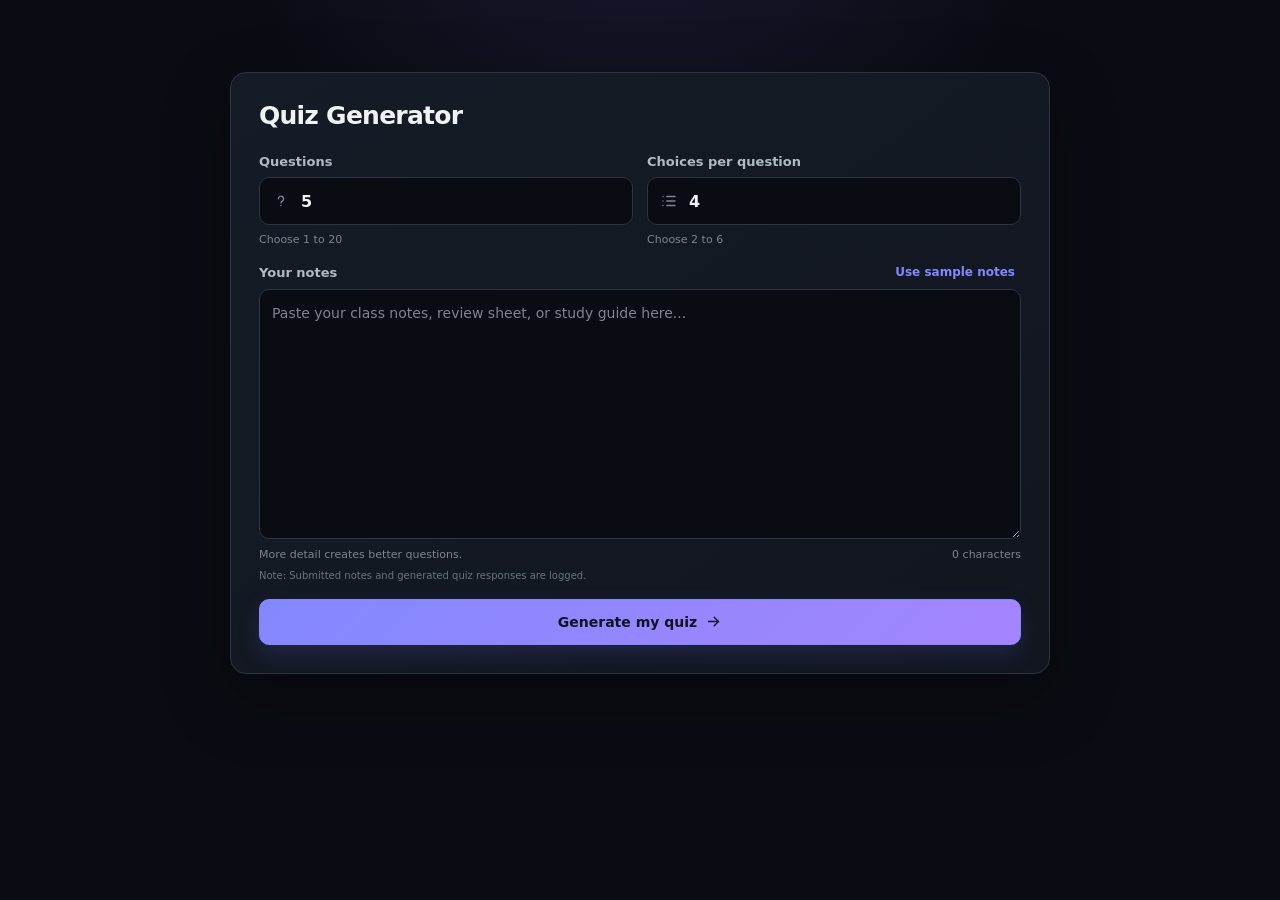
==== commit 20a47f50: "added disclaimer" ====
--- a/docs/index.html
+++ b/docs/index.html
@@ -48,6 +48,7 @@
             <small id="notesHint">More detail creates better questions.</small>
             <small id="characterCount">0 characters</small>
           </span>
+          <small class="logging-disclaimer">Note: Submitted notes and generated quiz responses are logged.</small>
         </div>
 
         <button type="submit" id="generateButton" class="generate-button">
@@ -253,9 +254,9 @@
 
     function fillExampleNotes() {
       document.getElementById("notes").value =
-        "Mitochondria are organelles that produce ATP through cellular respiration. The nucleus stores DNA and directs cell activities. Ribosomes build proteins. The cell membrane controls which materials enter and leave the cell. Plant cells also have chloroplasts, which use sunlight during photosynthesis.";
+        "Java is an object-oriented programming language. A class defines the attributes and behaviors of objects, while an object is an instance of a class. Constructors initialize new objects and have the same name as the class. Instance variables store an object's state, and methods define its behavior. A for loop is useful when the number of repetitions is known, while a while loop repeats as long as its condition is true. Arrays have a fixed length and use zero-based indexes. ArrayList can grow or shrink and provides methods such as add, get, set, and remove. Inheritance allows a subclass to extend a superclass. Method overriding lets a subclass provide its own version of an inherited method.";
       updateCharacterCount();
-      showStatus("info", "Sample biology notes added. You can edit them or generate a quiz.");
+      showStatus("info", "Sample AP Computer Science A notes added. You can edit them or generate a quiz.");
     }
 
     function updateCharacterCount() {
--- a/docs/styles.css
+++ b/docs/styles.css
@@ -158,6 +158,11 @@
   gap: 12px;
 }
 
+.logging-disclaimer {
+  color: #697382;
+  font-size: 10px;
+}
+
 .sample-button {
   border: 0;
   background: transparent;
